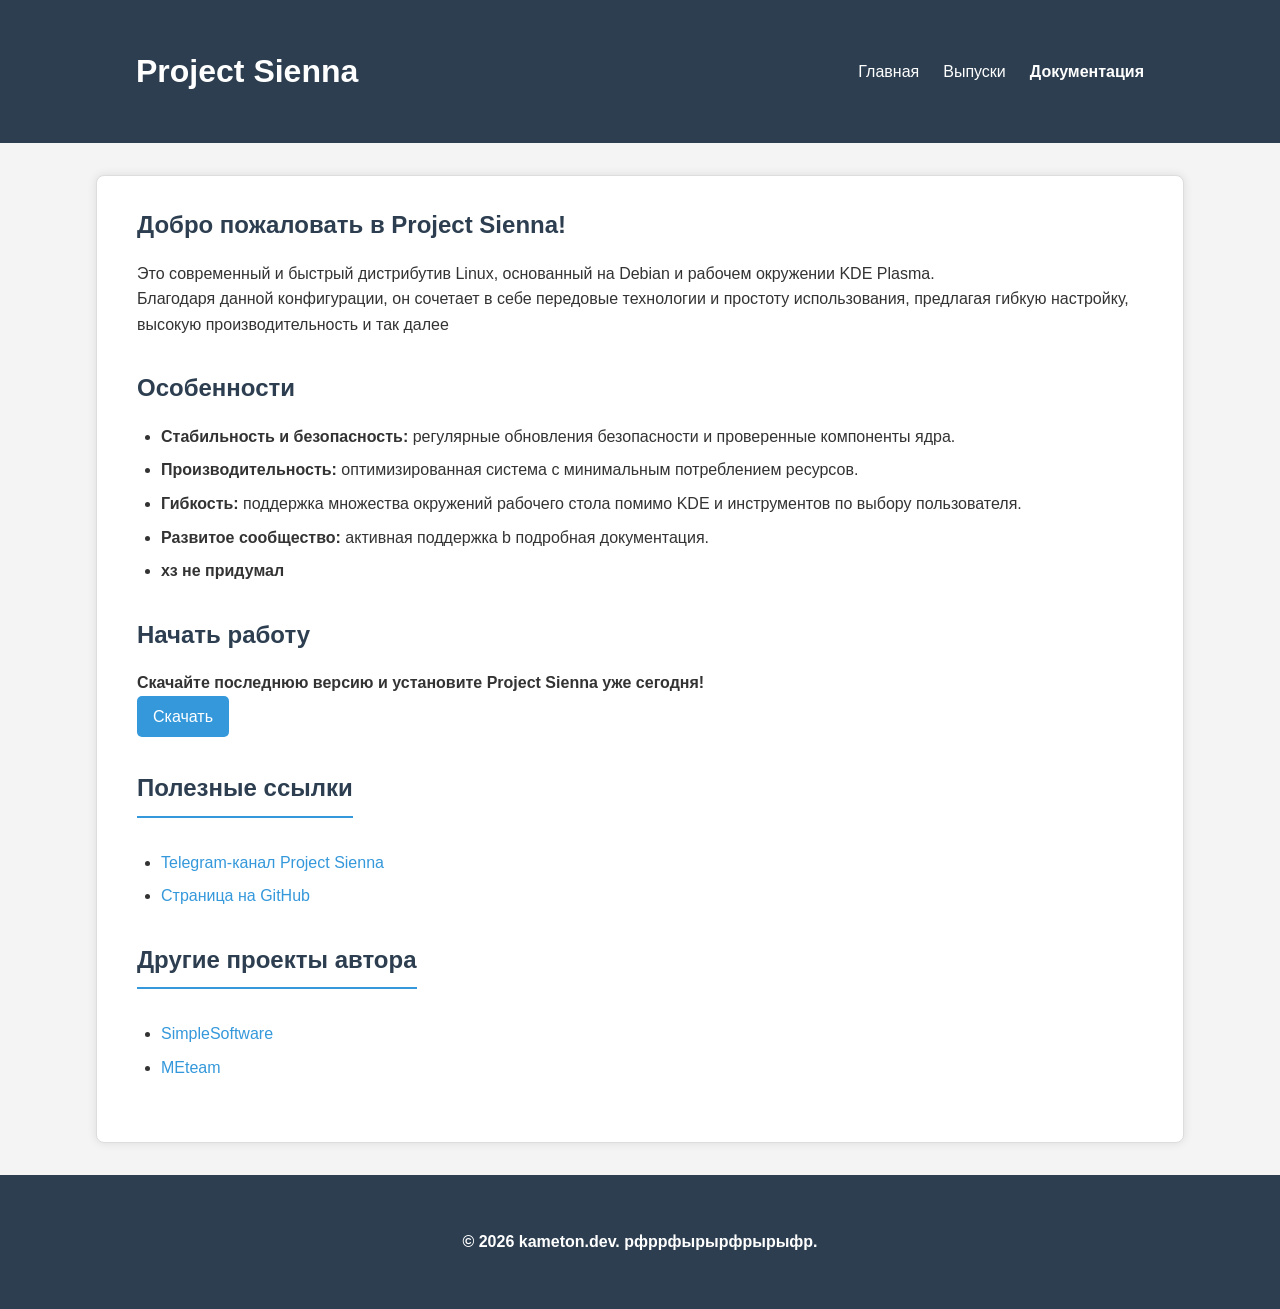
==== index.html @ 25f2bc9f "корректировка интерфейса" ====
<!DOCTYPE html>
<html lang="ru">
<head>
    <meta charset="UTF-8">
    <meta name="viewport" content="width=device-width, initial-scale=1.0">
    <title>Project Sienna — Главная</title>
    <link rel="stylesheet" href="css/style.css">
    <link rel="icon" href="images/sienna-logo.png" type="image/png">
</head>
<body>
    <header>
        <div class="container">
            <div class="logo">
                
                <h1>Project Sienna</h1>
            </div>
            <nav>
                <ul>
                    <li><a href="index.html">Главная</a></li>
                    <li><a href="releases.html">Выпуски</a></li>
                    <li><a href="docs.html">Документация</a></li>
                </ul>
            </nav>
        </div>
    </header>

    <main class="container">
        <section class="hero">
            <h2>Добро пожаловать в Project Sienna!</h2>
            <p>Это современный и быстрый дистрибутив Linux, основанный на Debian и рабочем окружении KDE Plasma.</p>
            <p>Благодаря данной конфигурации, он сочетает в себе передовые технологии и простоту использования, предлагая гибкую настройку, высокую производительность и так далее</p>
        </section>

        <section class="features">
            <h2>Особенности</h2>
            <ul>
                <li><strong>Стабильность и безопасность:</strong> регулярные обновления безопасности и проверенные компоненты ядра.</li>
                <li><strong>Производительность:</strong> оптимизированная система с минимальным потреблением ресурсов.</li>
                <li><strong>Гибкость:</strong> поддержка множества окружений рабочего стола помимо KDE и инструментов по выбору пользователя.</li>
                <li><strong>Развитое сообщество:</strong> активная поддержка b подробная документация.</li>
                <li><strong>хз не придумал</li>
            </ul>
        </section>

        <section class="get-started">
            <h2>Начать работу</h2>
            <p>Скачайте последнюю версию и установите Project Sienna уже сегодня!</p>
            <a href="releases.html" class="btn">Скачать</a>
        </section>

        <section class="links">
            <h2>Полезные ссылки</h2>
            <ul>
                <li><a href="https://t.me/PjSienna" target="_blank">Telegram-канал Project Sienna</a></li>
                <li><a href="https://github.com/kameton-dev/ProjectSienna" target="_blank">Страница на GitHub</a></li>
            </ul>
        </section>

        <section class="projects">
            <h2>Другие проекты автора</h2>
            <ul>
                <li><a href="https://t.me/SimpSoft" target="_blank">SimpleSoftware</a></li>
                <li><a href="https://t.me/MeTeamOff" target="_blank">MEteam</a></li>
            </ul>
        </section>
    </main>

    <footer>
        <div class="container">
            <p>&copy; 2026 kameton.dev. рфррфырырфрырыфр.</p>
        </div>
    </footer>
</body>
</html>
---- css/style.css ----
/* Документация и дашборд */
.dashboard {
    background-color: var(--container-bg);
    padding: 1.5rem;
    border-radius: 8px;
    border: 1px solid var(--border-color);
    margin-bottom: 2rem;
}

.dashboard h3 {
    color: var(--primary-color);
    margin-bottom: 1rem;
    text-align: center;
}

.dashboard-grid {
    display: grid;
    grid-template-columns: repeat(auto-fit, minmax(220px, 1fr));
    gap: 1rem;
}

.dashboard-card {
    background-color: #f8f9fa;
    border: 1px solid var(--border-color);
    border-radius: 8px;
    padding: 1rem;
    text-align: center;
    text-decoration: none;
    color: var(--text-color);
    transition: all 0.3s ease;
    box-shadow: 0 2px 5px rgba(0,0,0,0.1);
}

.dashboard-card:hover {
    background-color: var(--secondary-color);
    color: #fff;
    transform: translateY(-2px);
    box-shadow: 0 4px 8px rgba(0,0,0,0.15);
}

.dashboard-card h4 {
    margin-bottom: 0.5rem;
    color: inherit;
}

.dashboard-card p {
    font-size: 0.95rem;
    color: #555;
}

.dashboard-card:hover p {
    color: #cce5ff;
}

/* Улучшенное форматирование секций */
main section {
    margin-bottom: 2rem;
}

main h3 {
    color: var(--primary-color);
    margin-bottom: 1rem;
    border-bottom: 2px solid var(--secondary-color);
    padding-bottom: 0.5rem;
    display: inline-block;
}

/* Подсветка активного пункта навигации */
nav ul li a[href="docs.html"] {
    font-weight: bold;
}

/* Адаптивность дашборда */
@media (max-width: 768px) {
    .dashboard-grid {
        grid-template-columns: 1fr;
    }
}

@media (max-width: 480px) {
    .dashboard {
        padding: 1rem;
    }

    .dashboard-card {
        padding: 0.75rem;
    }

    .dashboard-card h4 {
        font-size: 1.1rem;
    }
}

/* Общие стили */
:root {
    --primary-color: #2c3e50;
    --secondary-color: #3498db;
    --accent-color: #e74c3c;
    --text-color: #333;
    --bg-color: #f4f4f4;
    --container-bg: #fff;
    --border-color: #ddd;
}

* {
    margin: 0;
    padding: 0;
    box-sizing: border-box;
}

body {
    font-family: 'Segoe UI', Tahoma, Geneva, Verdana, sans-serif;
    line-height: 1.6;
    color: var(--text-color);
    background-color: var(--bg-color);
}

.container {
    width: 85%;
    max-width: 1300px;
    margin: 0 auto;
    padding: 30px 40px;
    background-color: var(--container-bg);
    border: 1px solid var(--border-color);
    border-radius: 8px;
    box-shadow: 0 0 10px rgba(0,0,0,0.1);
}

/* Шапка */
header {
    background-color: var(--primary-color);
    color: #fff;
    padding: 1rem 0;
    margin-bottom: 2rem;
}

header .container {
    display: flex;
    justify-content: space-between;
    align-items: center;
    background-color: transparent;
    border: none;
    box-shadow: none;
}

header h1 {
    font-size: 2rem;
}

nav ul {
    list-style: none;
    display: flex;
}

nav ul li {
    margin-left: 1.5rem;
}

nav ul li a {
    color: #fff;
    text-decoration: none;
    font-weight: 500;
    transition: color 0.3s ease;
}

nav ul li a:hover {
    color: var(--secondary-color);
}

/* Основное содержимое */
main {
    padding: 2rem 0;
}

.hero, .features, .get-started, .release, .notes {
    margin-bottom: 2rem;
}

.hero h2, .features h2, .get-started h2, .release h3, .notes h3 {
    color: var(--primary-color);
    margin-bottom: 1rem;
}

.features ul {
    margin-left: 1.5rem;
}

.features li {
    margin-bottom: 0.5rem;
}

/* Кнопки */
.btn {
    display: inline-block;
    background-color: var(--secondary-color);
    color: #fff;
    padding: 0.5rem 1rem;
    text-decoration: none;
    border-radius: 5px;
    font-weight: 500;
    transition: background-color 0.3s ease;
}

.btn:hover {
    background-color: #2980b9;
}

.btn.disabled {
    background-color: #5e5e5e;
    cursor: not-allowed;
}

/* Секции выпусков */
.release {
    border-left: 4px solid var(--secondary-color);
    padding-left: 1rem;
}

.release h3 {
    color: var(--secondary-color);
}

.release ul {
    margin: 0.5rem 0 1rem 1.5rem;
}

.release li {
    margin-bottom: 0.3rem;
}

/* Секция полезных ссылок и проектов */
.links,
.projects {
    margin-bottom: 2rem;
}

.links h2,
.projects h2 {
    color: var(--primary-color);
    margin-bottom: 1rem;
    border-bottom: 2px solid var(--secondary-color);
    padding-bottom: 0.5rem;
    display: inline-block;
}

.links ul,
.projects ul {
    margin-left: 1.5rem;
    margin-top: 1rem;
    margin-bottom: 0;
}

.links li,
.projects li {
    margin-bottom: 0.5rem;
}

.links a,
.projects a {
    color: var(--secondary-color);
    text-decoration: none;
    font-weight: 500;
    transition: color 0.3s ease;
}

.links a:hover,
.projects a:hover {
    color: var(--accent-color);
    text-decoration: underline;
}

/* Подвал */
footer {
    background-color: var(--primary-color);
    color: #fff;
    text-align: center;
    padding: 1.5rem 0;
    margin-top: 2rem;
}

footer .container {
    background-color: transparent;
    border: none;
    box-shadow: none;
}

/* Адаптивность */
@media (max-width: 768px) {
    header .container {
        flex-direction: column;
        text-align: center;
    }

    nav ul {
        margin-top: 1rem;
    }

    nav ul li {
        margin: 0 0.5rem;
    }

    .hero h2 {
        font-size: 1.75rem;
    }
}

@media (max-width: 480px) {
    .container {
        width: 95%;
        padding: 0 10px;
    }

    header h1 {
        font-size: 1.75rem;
    }

    nav ul li {
        margin: 0 0.25rem;
    }

    .btn {
        padding: 0.5rem 1rem;
        font-size: 0.9rem;
    }
}
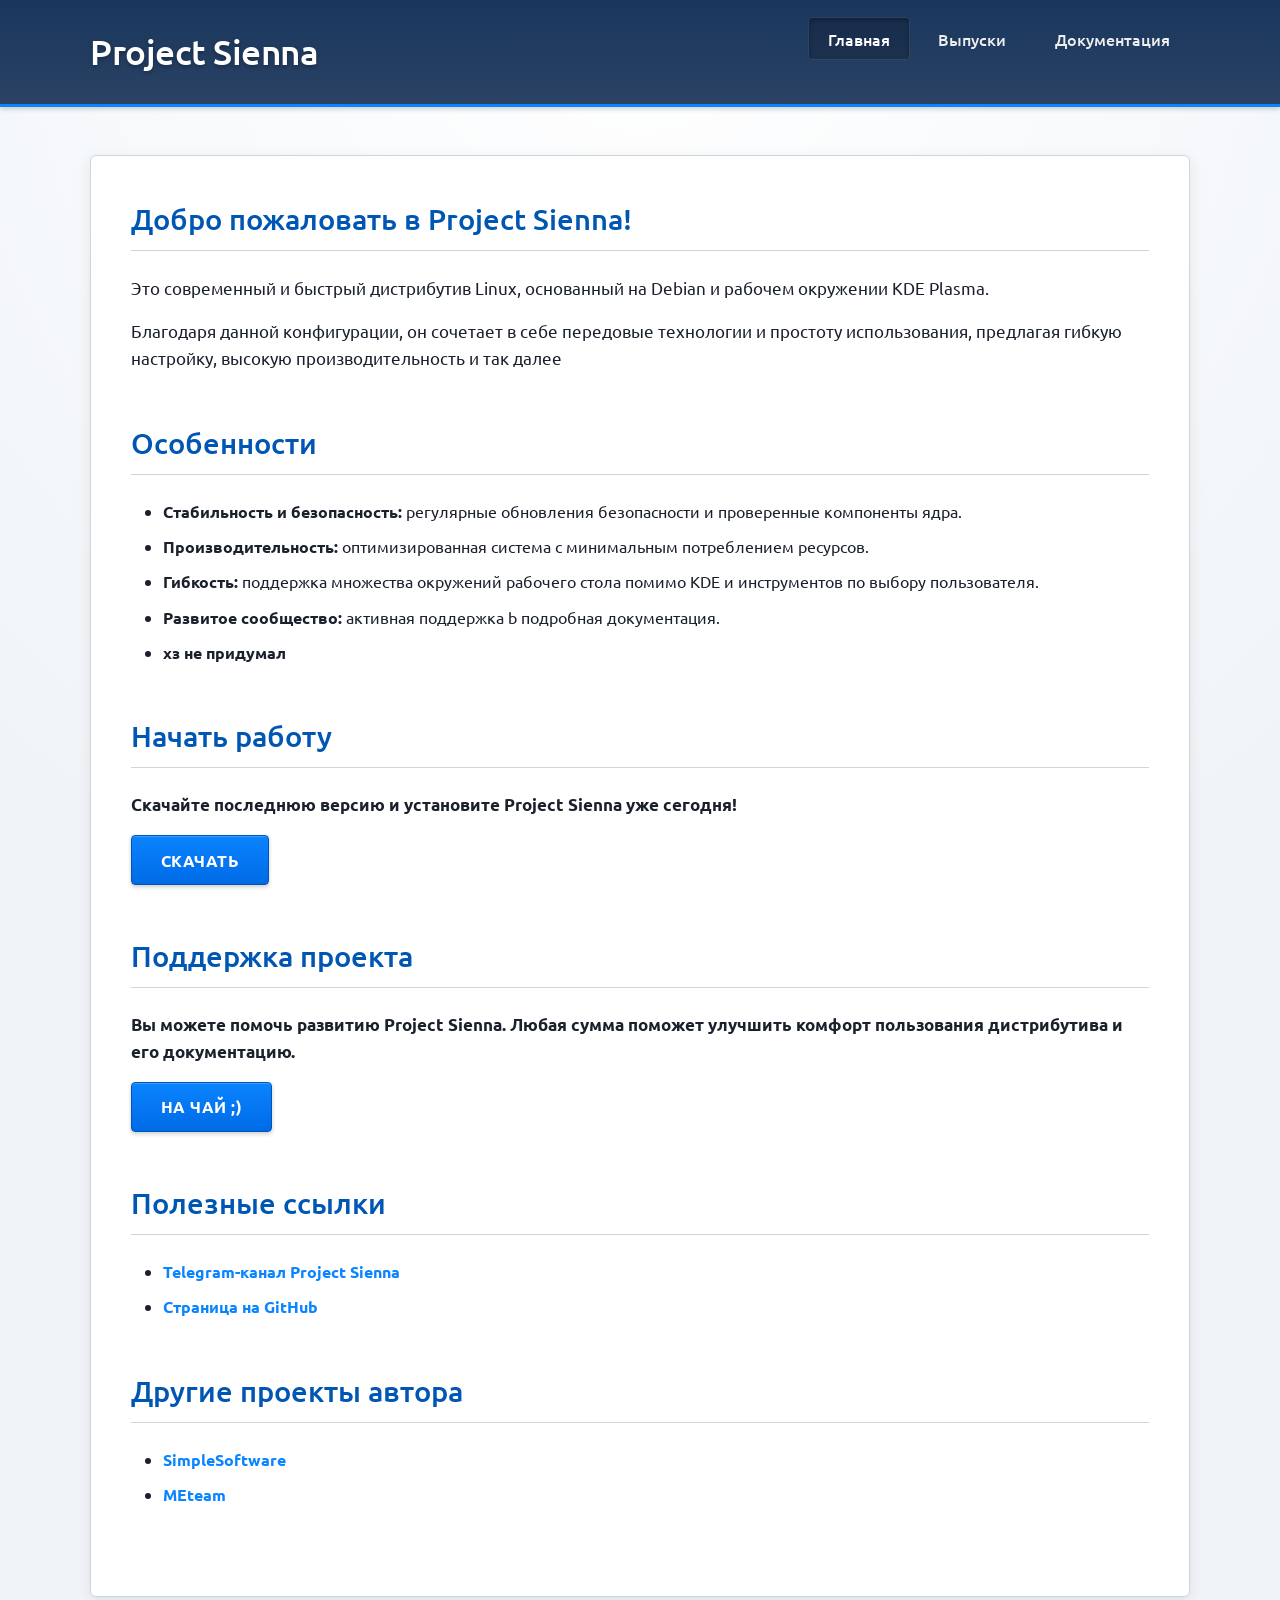
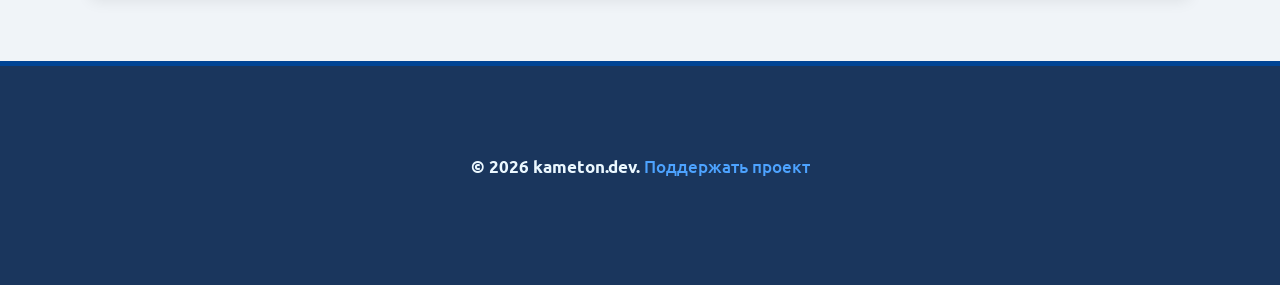
==== commit b97535a5: "Global UI update" ====
--- a/index.html
+++ b/index.html
@@ -5,9 +5,12 @@
     <meta name="viewport" content="width=device-width, initial-scale=1.0">
     <title>Project Sienna — Главная</title>
     <link rel="stylesheet" href="css/style.css">
+    <link rel="preconnect" href="https://fonts.googleapis.com">
+    <link rel="preconnect" href="https://fonts.gstatic.com" crossorigin>
+    <link href="https://fonts.googleapis.com/css2?family=Ubuntu:ital,wght@0,300;0,400;0,500;0,700;1,300;1,400;1,500;1,700&display=swap" rel="stylesheet">
     <link rel="icon" href="images/sienna-logo.png" type="image/png">
 </head>
-<body>
+<body id="home-page">
     <header>
         <div class="container">
             <div class="logo">
@@ -48,6 +51,14 @@
             <a href="releases.html" class="btn">Скачать</a>
         </section>
 
+        <section class="get-started">
+            <h2>Поддержка проекта</h2>
+            <p>Вы можете помочь развитию Project Sienna. Любая сумма поможет улучшить комфорт пользования дистрибутива и его документацию.</p>
+            <a href="https://pay.cloudtips.ru/p/17bc3e52" class="btn">На чай ;)</a>
+        </section>
+
+        
+
         <section class="links">
             <h2>Полезные ссылки</h2>
             <ul>
@@ -65,9 +76,11 @@
         </section>
     </main>
 
+    </main>
+
     <footer>
         <div class="container">
-            <p>&copy; 2026 kameton.dev. рфррфырырфрырыфр.</p>
+            <p>&copy; 2026 kameton.dev. <a href="https://pay.cloudtips.ru/p/17bc3e52" target="_blank">Поддержать проект</a></p>
         </div>
     </footer>
 </body>
--- a/css/style.css
+++ b/css/style.css
@@ -1,105 +1,22 @@
-/* Документация и дашборд */
-.dashboard {
-    background-color: var(--container-bg);
-    padding: 1.5rem;
-    border-radius: 8px;
-    border: 1px solid var(--border-color);
-    margin-bottom: 2rem;
-}
-
-.dashboard h3 {
-    color: var(--primary-color);
-    margin-bottom: 1rem;
-    text-align: center;
-}
-
-.dashboard-grid {
-    display: grid;
-    grid-template-columns: repeat(auto-fit, minmax(220px, 1fr));
-    gap: 1rem;
-}
-
-.dashboard-card {
-    background-color: #f8f9fa;
-    border: 1px solid var(--border-color);
-    border-radius: 8px;
-    padding: 1rem;
-    text-align: center;
-    text-decoration: none;
-    color: var(--text-color);
-    transition: all 0.3s ease;
-    box-shadow: 0 2px 5px rgba(0,0,0,0.1);
-}
-
-.dashboard-card:hover {
-    background-color: var(--secondary-color);
-    color: #fff;
-    transform: translateY(-2px);
-    box-shadow: 0 4px 8px rgba(0,0,0,0.15);
-}
-
-.dashboard-card h4 {
-    margin-bottom: 0.5rem;
-    color: inherit;
-}
-
-.dashboard-card p {
-    font-size: 0.95rem;
-    color: #555;
-}
-
-.dashboard-card:hover p {
-    color: #cce5ff;
-}
-
-/* Улучшенное форматирование секций */
-main section {
-    margin-bottom: 2rem;
-}
-
-main h3 {
-    color: var(--primary-color);
-    margin-bottom: 1rem;
-    border-bottom: 2px solid var(--secondary-color);
-    padding-bottom: 0.5rem;
-    display: inline-block;
-}
-
-/* Подсветка активного пункта навигации */
-nav ul li a[href="docs.html"] {
-    font-weight: bold;
-}
-
-/* Адаптивность дашборда */
-@media (max-width: 768px) {
-    .dashboard-grid {
-        grid-template-columns: 1fr;
-    }
-}
-
-@media (max-width: 480px) {
-    .dashboard {
-        padding: 1rem;
-    }
-
-    .dashboard-card {
-        padding: 0.75rem;
-    }
-
-    .dashboard-card h4 {
-        font-size: 1.1rem;
-    }
-}
-
-/* Общие стили */
+/* Project Sienna - 2010 Matte Style */
+
 :root {
-    --primary-color: #2c3e50;
-    --secondary-color: #3498db;
-    --accent-color: #e74c3c;
-    --text-color: #333;
-    --bg-color: #f4f4f4;
-    --container-bg: #fff;
-    --border-color: #ddd;
+    --primary-color: #0056b3;
+    /* Darker Blue */
+    --secondary-color: #0a84ff;
+    /* Main Blue requested */
+    --accent-color: #4da3ff;
+    /* Lighter Blue */
+    --text-color: #1a202c;
+    --text-muted: #4a5568;
+    --bg-color: #f0f4f8;
+    /* Very light blue-gray */
+    --container-bg: #ffffff;
+    --border-color: #cbd5e0;
+    --header-gradient: linear-gradient(180deg, #1a365d 0%, #2a4365 100%);
+    --button-gradient: linear-gradient(180deg, #0a84ff 0%, #006ae6 100%);
+    --card-bg: #f7fafc;
+    --nav-hover: rgba(255, 255, 255, 0.15);
 }
 
 * {
@@ -109,29 +26,33 @@
 }
 
 body {
-    font-family: 'Segoe UI', Tahoma, Geneva, Verdana, sans-serif;
+    font-family: 'Ubuntu', Tahoma, Geneva, Verdana, sans-serif;
     line-height: 1.6;
     color: var(--text-color);
     background-color: var(--bg-color);
+    background-image: radial-gradient(circle at 50% 0%, #ffffff 0%, transparent 50%);
+    /* Matte glow at top */
 }
 
 .container {
-    width: 85%;
-    max-width: 1300px;
+    width: 90%;
+    max-width: 1100px;
     margin: 0 auto;
-    padding: 30px 40px;
+    padding: 40px;
     background-color: var(--container-bg);
     border: 1px solid var(--border-color);
-    border-radius: 8px;
-    box-shadow: 0 0 10px rgba(0,0,0,0.1);
-}
-
-/* Шапка */
+    border-radius: 6px;
+    box-shadow: 0 4px 15px rgba(0, 0, 0, 0.08);
+}
+
+/* Header & Navigation */
 header {
-    background-color: var(--primary-color);
+    background: var(--header-gradient);
+    border-bottom: 3px solid var(--secondary-color);
     color: #fff;
-    padding: 1rem 0;
-    margin-bottom: 2rem;
+    padding: 0;
+    margin-bottom: 3rem;
+    box-shadow: 0 2px 5px rgba(0, 0, 0, 0.2);
 }
 
 header .container {
@@ -141,10 +62,14 @@
     background-color: transparent;
     border: none;
     box-shadow: none;
+    padding: 1.5rem 0;
 }
 
 header h1 {
-    font-size: 2rem;
+    font-size: 2.2rem;
+    font-weight: 500;
+    text-shadow: 0 2px 4px rgba(0, 0, 0, 0.3);
+    letter-spacing: -0.5px;
 }
 
 nav ul {
@@ -153,129 +78,179 @@
 }
 
 nav ul li {
-    margin-left: 1.5rem;
+    margin-left: 0.5rem;
 }
 
 nav ul li a {
+    color: #eee;
+    text-decoration: none;
+    padding: 0.6rem 1.2rem;
+    border-radius: 4px;
+    font-weight: 500;
+    transition: all 0.2s ease;
+    border: 1px solid transparent;
+}
+
+nav ul li a:hover {
+    background: var(--nav-hover);
     color: #fff;
-    text-decoration: none;
+    border-color: rgba(255, 255, 255, 0.2);
+}
+
+#home-page nav ul li a[href="index.html"],
+#docs-page nav ul li a[href="docs.html"],
+#releases-page nav ul li a[href="releases.html"] {
+    background: rgba(0, 0, 0, 0.2);
+    box-shadow: inset 0 2px 4px rgba(0, 0, 0, 0.3);
+    color: #fff;
+    border-color: rgba(255, 255, 255, 0.1);
+}
+
+/* Main Content */
+main {
+    padding-bottom: 4rem;
+}
+
+h2,
+h3 {
+    color: var(--primary-color);
+    margin-bottom: 1.5rem;
     font-weight: 500;
-    transition: color 0.3s ease;
-}
-
-nav ul li a:hover {
-    color: var(--secondary-color);
-}
-
-/* Основное содержимое */
-main {
-    padding: 2rem 0;
-}
-
-.hero, .features, .get-started, .release, .notes {
-    margin-bottom: 2rem;
-}
-
-.hero h2, .features h2, .get-started h2, .release h3, .notes h3 {
-    color: var(--primary-color);
+}
+
+h2 {
+    font-size: 1.8rem;
+    border-bottom: 1px solid var(--border-color);
+    padding-bottom: 0.5rem;
+}
+
+section {
+    margin-bottom: 3rem;
+}
+
+p {
     margin-bottom: 1rem;
-}
-
-.features ul {
-    margin-left: 1.5rem;
-}
-
-.features li {
-    margin-bottom: 0.5rem;
-}
-
-/* Кнопки */
+    font-size: 1.05rem;
+}
+
+ul {
+    margin-left: 2rem;
+    margin-bottom: 1rem;
+}
+
+li {
+    margin-bottom: 0.6rem;
+}
+
+/* Buttons */
 .btn {
     display: inline-block;
-    background-color: var(--secondary-color);
+    background: var(--button-gradient);
     color: #fff;
-    padding: 0.5rem 1rem;
-    text-decoration: none;
-    border-radius: 5px;
-    font-weight: 500;
-    transition: background-color 0.3s ease;
+    padding: 0.7rem 1.8rem;
+    text-decoration: none;
+    border-radius: 4px;
+    font-weight: 700;
+    font-size: 1rem;
+    border: 1px solid #0056b3;
+    box-shadow: 0 2px 4px rgba(0, 0, 0, 0.2), inset 0 1px 0 rgba(255, 255, 255, 0.2);
+    transition: transform 0.1s, box-shadow 0.1s;
+    text-transform: uppercase;
+    letter-spacing: 0.5px;
 }
 
 .btn:hover {
-    background-color: #2980b9;
+    filter: brightness(1.1);
+    box-shadow: 0 3px 6px rgba(0, 0, 0, 0.25), inset 0 1px 0 rgba(255, 255, 255, 0.3);
+}
+
+.btn:active {
+    transform: translateY(1px);
+    box-shadow: 0 1px 2px rgba(0, 0, 0, 0.2), inset 0 1px 3px rgba(0, 0, 0, 0.3);
 }
 
 .btn.disabled {
-    background-color: #5e5e5e;
+    background: #9e9e9e;
+    border-color: #757575;
     cursor: not-allowed;
-}
-
-/* Секции выпусков */
+    box-shadow: none;
+}
+
+/* Docs Page */
+.dashboard {
+    background-color: var(--bg-color);
+    padding: 2rem;
+    border-radius: 8px;
+    border: 1px solid var(--border-color);
+    margin-bottom: 3rem;
+}
+
+.dashboard h3 {
+    text-align: center;
+    border: none;
+    margin-bottom: 2rem;
+}
+
+.dashboard-grid {
+    display: grid;
+    grid-template-columns: repeat(auto-fit, minmax(200px, 1fr));
+    gap: 1.5rem;
+}
+
+.dashboard-card {
+    background-color: var(--container-bg);
+    border: 1px solid var(--border-color);
+    border-radius: 6px;
+    padding: 1.5rem;
+    text-align: center;
+    text-decoration: none;
+    color: var(--text-color);
+    transition: all 0.2s ease;
+    box-shadow: 0 2px 5px rgba(0, 0, 0, 0.05);
+}
+
+.dashboard-card:hover {
+    border-color: var(--secondary-color);
+    box-shadow: 0 5px 15px rgba(10, 132, 255, 0.15);
+    background-color: #fff;
+    transform: translateY(-3px);
+}
+
+.dashboard-card h4 {
+    margin-bottom: 0.8rem;
+    color: var(--secondary-color);
+    font-size: 1.2rem;
+}
+
+.dashboard-card p {
+    font-size: 0.9rem;
+    color: var(--text-muted);
+}
+
+/* Release Section */
 .release {
-    border-left: 4px solid var(--secondary-color);
-    padding-left: 1rem;
+    border: 1px solid var(--border-color);
+    border-left: 5px solid var(--secondary-color);
+    padding: 1.5rem;
+    background: var(--card-bg);
+    border-radius: 0 6px 6px 0;
+    margin-bottom: 2rem;
 }
 
 .release h3 {
     color: var(--secondary-color);
-}
-
-.release ul {
-    margin: 0.5rem 0 1rem 1.5rem;
-}
-
-.release li {
-    margin-bottom: 0.3rem;
-}
-
-/* Секция полезных ссылок и проектов */
-.links,
-.projects {
-    margin-bottom: 2rem;
-}
-
-.links h2,
-.projects h2 {
-    color: var(--primary-color);
     margin-bottom: 1rem;
-    border-bottom: 2px solid var(--secondary-color);
-    padding-bottom: 0.5rem;
-    display: inline-block;
-}
-
-.links ul,
-.projects ul {
-    margin-left: 1.5rem;
-    margin-top: 1rem;
-    margin-bottom: 0;
-}
-
-.links li,
-.projects li {
-    margin-bottom: 0.5rem;
-}
-
-.links a,
-.projects a {
-    color: var(--secondary-color);
-    text-decoration: none;
-    font-weight: 500;
-    transition: color 0.3s ease;
-}
-
-.links a:hover,
-.projects a:hover {
-    color: var(--accent-color);
-    text-decoration: underline;
-}
-
-/* Подвал */
+    border: none;
+}
+
+/* Footer */
 footer {
-    background-color: var(--primary-color);
-    color: #fff;
+    background: #1a365d;
+    color: #ebf8ff;
     text-align: center;
-    padding: 1.5rem 0;
-    margin-top: 2rem;
+    padding: 3rem 0;
+    margin-top: 4rem;
+    border-top: 5px solid #004494;
 }
 
 footer .container {
@@ -284,42 +259,52 @@
     box-shadow: none;
 }
 
-/* Адаптивность */
+footer a {
+    color: var(--accent-color);
+    text-decoration: none;
+    font-weight: 500;
+}
+
+footer a:hover {
+    text-decoration: underline;
+}
+
+/* Links  Projects */
+.links a,
+.projects a {
+    color: var(--secondary-color);
+    text-decoration: none;
+    font-weight: 700;
+}
+
+.links a:hover,
+.projects a:hover {
+    text-decoration: underline;
+}
+
+/* Responsive */
 @media (max-width: 768px) {
     header .container {
         flex-direction: column;
-        text-align: center;
+        padding: 1.5rem;
     }
 
     nav ul {
-        margin-top: 1rem;
+        margin-top: 1.5rem;
+        flex-wrap: wrap;
+        justify-content: center;
     }
 
     nav ul li {
-        margin: 0 0.5rem;
-    }
-
-    .hero h2 {
-        font-size: 1.75rem;
-    }
-}
-
-@media (max-width: 480px) {
+        margin: 0.3rem;
+    }
+
     .container {
         width: 95%;
-        padding: 0 10px;
+        padding: 20px;
     }
 
     header h1 {
-        font-size: 1.75rem;
-    }
-
-    nav ul li {
-        margin: 0 0.25rem;
-    }
-
-    .btn {
-        padding: 0.5rem 1rem;
-        font-size: 0.9rem;
+        font-size: 1.8rem;
     }
 }
